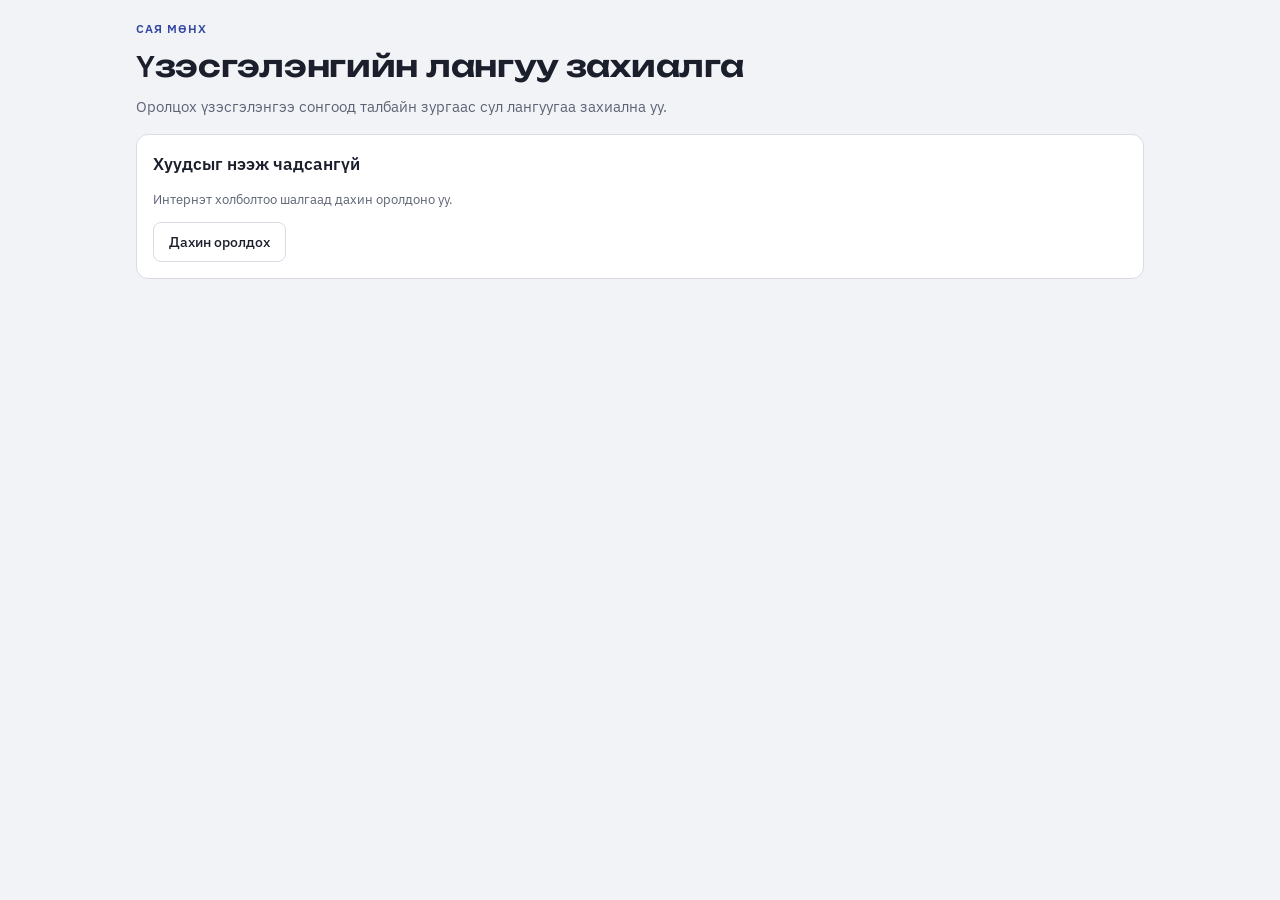
==== index.html @ 0ed8133e "Бүтээгдэхүүний загвар, оролцогчдын автомат сан, ботын 🗂 Оролцогчид шүүлт - Бүтээгдэхүүн хуудас: 8 үз" ====
<!doctype html>
<html lang="mn">
<head>
<meta charset="utf-8">
<meta name="viewport" content="width=device-width,initial-scale=1,viewport-fit=cover">
<title>Лангуу захиалах</title>
<meta name="description" content="Үзэсгэлэнгийн талбайн зургаас сул лангуугаа сонгож онлайнаар захиалаарай.">
<link rel="stylesheet" href="https://fonts.googleapis.com/css2?family=Unbounded:wght@600&family=IBM+Plex+Sans:wght@400;500;600&family=IBM+Plex+Mono:wght@500;600&display=swap">
<link rel="stylesheet" href="style.css?v=4">
</head>
<body>
<div class="wrap">
  <header>
    <p class="eyebrow" id="dates">Лангуу захиалга</p>
    <h1 id="title">Үзэсгэлэнгийн лангуу захиалах</h1>
    <p class="lead" id="lead">Талбайн зургаас ногоон хүрээтэй сул лангуугаа сонгоод 1 минутад захиална.</p>
    <p class="hint" id="about" hidden style="margin-top:8px;max-width:62ch;font-size:14px;white-space:pre-line"></p>
  </header>

  <section id="home" hidden style="display:flex;flex-direction:column;gap:12px"></section>

  <div class="loading" id="loading"><span class="spin"></span><span>Талбайн зургийг ачааллаж байна…</span></div>
  <div class="card" id="fatal" hidden><h2>Хуудсыг нээж чадсангүй</h2><p class="hint" id="fatalMsg"></p><div><button class="btn" id="retry">Дахин оролдох</button></div></div>

  <section class="card" id="pick" hidden aria-labelledby="pickH">
    <div class="row spread"><h2 id="pickH">Лангуугаа сонгоно уу</h2><span class="hint"><b id="freeN" style="color:var(--fg)"></b> сул лангуу</span></div>
    <div class="chips" id="cats" role="group" aria-label="Салбараар шүүх"></div>
    <div class="frame" id="frame"><div class="plan pub" id="plan"><img id="img" alt="Үзэсгэлэнгийн талбайн зураг"><div class="layer" id="layer"></div></div></div>
    <div class="row spread">
      <div class="legend"><span><i style="border-color:var(--free);background:color-mix(in srgb,var(--free) 22%,transparent)"></i>Сул — дарж захиална</span><span><i style="border-color:var(--held);background:color-mix(in srgb,var(--held) 40%,transparent)"></i>Түр барьсан</span><span><i style="border-color:var(--paid);background:color-mix(in srgb,var(--paid) 40%,transparent)"></i>Захиалагдсан</span></div>
      <label class="f" style="flex-direction:row;align-items:center;gap:8px">Томруулах <input id="zoom" type="range" min="100" max="320" step="10" value="100"></label>
    </div>
  </section>

  <section class="panel" id="info" hidden aria-live="polite"></section>

  <section class="card" id="how" hidden>
    <h2>Хэрхэн захиалах вэ</h2>
    <ol class="steps">
      <li><b>Лангуугаа сонгоно</b>Ногоон хүрээтэй лангуу дээр дарахад хэмжээ, салбар, үнэ харагдана.</li>
      <li><b>Мэдээллээ оруулна</b>Байгууллагын нэр, утсаа оруулаад "Захиалах" дарна.</li>
      <li><b id="hHold">48 цаг барьцаалагдана</b>Лангуу танд түр барьцаалагдаж, менежер тантай холбогдоно.</li>
      <li><b id="hAdv">Урьдчилгаа төлнө</b>Урьдчилгаа төлөхөд захиалга баталгаажна.</li>
    </ol>
  </section>
</div>
<div id="toast" hidden></div>

<script src="config.js"></script>
<script src="common.js?v=4"></script>
<script>
const EID = new URLSearchParams(location.search).get("e") || "";
let D = null, sel = null, done = {}, filter = null, zoom = 100, busy = false;
const MINE = "expo-mine-" + EID;
try { done = JSON.parse(store(MINE) || "{}") || {}; } catch (e) { done = {}; }
const catOf = b => D.cats.find(c => c.id === b.cat) || D.cats[0] || { name: "", color: "#ccc", price: 0 };
const byId = id => D.booths.find(b => b.id === id);

const fmtDate = d => d ? d.replace(/-/g, ".") : "";
const range = (a, b) => a && b ? fmtDate(a) + " – " + (a.slice(0, 4) === b.slice(0, 4) ? fmtDate(b).slice(5) : fmtDate(b)) : fmtDate(a || b);
async function home() {
  const org = window.EXPO_ORG || "";
  document.title = (org ? org + " — " : "") + "Лангуу захиалга";
  $("#dates").textContent = org || "Лангуу захиалга"; $("#title").textContent = "Үзэсгэлэнгийн лангуу захиалга";
  const lt = document.querySelector("#loading span:last-child"); if (lt) lt.textContent = "Ачааллаж байна…";
  $("#lead").textContent = "Оролцох үзэсгэлэнгээ сонгоод талбайн зургаас сул лангуугаа захиална уу.";
  try {
    const r = await api("list");
    const open = r.expos.filter(x => x.open);
    if (open.length === 1 && r.expos.length === 1) { location.replace("?e=" + encodeURIComponent(open[0].key)); return; }
    $("#loading").hidden = true; $("#home").hidden = false;
    if (!r.expos.length) { $("#home").innerHTML = '<div class="card"><h2>Одоогоор нээлттэй захиалга алга</h2><p class="hint">Шинэ үзэсгэлэнгийн захиалга нээгдэхэд энд харагдана.</p></div>'; return; }
    $("#home").innerHTML = r.expos.map(x => {
      const pct = x.total ? Math.round((x.total - x.free) / x.total * 100) : 0;
      return '<article class="card expo-card' + (x.poster ? ' has-poster' : '') + '">' + (x.poster ? '<button class="poster" type="button" data-poster="' + esc(x.poster) + '" aria-label="' + esc(x.name) + ' — постерийг томоор харах"><span class="spin"></span></button>' : '') +
        '<div class="expo-body"><span class="pill" style="align-self:flex-start;color:var(--' + (x.open ? "free" : "muted") + ');border-color:var(--' + (x.open ? "free" : "line") + ')">' + (x.open ? "Захиалга нээлттэй" : "Удахгүй") + '</span>' +
        '<h2 style="font-size:19px">' + esc(x.name) + '</h2><p class="hint">' + esc([range(x.start, x.end), x.place].filter(Boolean).join(" · ")) + '</p>' +
        (x.about ? '<p style="margin:0;max-width:62ch;white-space:pre-line">' + esc(x.about) + '</p>' : "") +
        (x.open ? '<div class="bar" aria-hidden="true"><i style="width:' + pct + '%"></i></div><p class="hint"><b style="color:var(--fg)">' + x.free + '</b> / ' + x.total + ' лангуу сул байна</p><div><a class="btn pri" href="?e=' + encodeURIComponent(x.key) + '">Лангуу захиалах →</a></div>'
          : '<p class="hint">Захиалга нээгдэхэд энэ хуудсаар захиалах боломжтой болно.</p>') + "</div></article>";
    }).join("");
    showPosters(r.expos.map(x => x.poster).filter(Boolean));
  } catch (e) { fatal(e.message); }
}

/** Постеруудыг нэг нэгээр ачаална (хуудас эхлээд текстээрээ харагдана). Дарахад томоор нээнэ. */
async function showPosters(ids) {
  for (const id of ids) {
    const btns = document.querySelectorAll('[data-poster="' + id + '"]');
    try {
      const src = await loadPoster(id, ids);
      btns.forEach(b => { b.innerHTML = '<img alt="" src="' + src + '">'; b.onclick = () => zoomPoster(src, b.getAttribute("aria-label")); });
    } catch (e) { btns.forEach(b => b.remove()); }
  }
}
function zoomPoster(src, label) {
  const d = document.createElement("div");
  d.className = "lightbox"; d.setAttribute("role", "dialog"); d.setAttribute("aria-label", label || "Постер");
  d.innerHTML = '<img alt="" src="' + src + '"><button class="btn" type="button">Хаах ✕</button>';
  const close = () => { d.remove(); document.removeEventListener("keydown", key); };
  const key = e => { if (e.key === "Escape") close(); };
  d.onclick = close; document.addEventListener("keydown", key);
  document.body.appendChild(d); d.querySelector("button").focus();
}

async function load(first) {
  if (!EID) { home(); return; }
  try {
    const r = await api("expo", { e: EID });
    const prev = D; D = r;
    if (first) {
      document.title = r.expo.name + " — лангуу захиалах";
      $("#title").textContent = r.expo.name;
      $("#dates").textContent = [range(r.expo.start, r.expo.end), r.expo.place].filter(Boolean).join(" · ") || "Лангуу захиалга";
      if (r.expo.about) { $("#about").textContent = r.expo.about; $("#about").hidden = false; }
      $("#hHold").textContent = r.expo.holdHours + " цаг барьцаалагдана";
      $("#hAdv").textContent = r.expo.advancePct + "% урьдчилгаа төлнө";
      const src = await loadImage(r.expo.imageId);
      $("#img").src = src;
      $("#loading").hidden = true; $("#pick").hidden = false; $("#how").hidden = false;
      const fit = fitBooths(r.booths, $("#frame"), window.innerWidth < 700);
      zoom = fit.zoom; $("#zoom").value = zoom;
      chips(); renderPlan(); requestAnimationFrame(fit.scroll);
    }
    renderPlan();
    const s = sel && byId(sel);
    if (s && prev && !done[s.id]) { const was = prev.booths.find(b => b.id === s.id); if (was && was.status !== s.status) info(); }
  } catch (e) { if (first) fatal(e.message); }
}
function fatal(m) { $("#loading").hidden = true; $("#fatal").hidden = false; $("#fatalMsg").textContent = m; }
$("#retry").onclick = () => { $("#fatal").hidden = true; $("#loading").hidden = false; load(true); };

function renderPlan() {
  $("#plan").style.width = Math.round(Math.max($("#frame").clientWidth - 2, 1) * zoom / 100) + "px";
  $("#layer").innerHTML = D.booths.map(b => '<button class="bt st-' + b.status + (b.id === sel ? " sel" : "") + (filter && b.cat !== filter ? " dim" : "") + '" data-id="' + esc(b.id) + '" style="left:' + b.x + "%;top:" + b.y + "%;width:" + b.w + "%;height:" + b.h + '%" aria-label="' + esc(b.code) + ", " + b.m2 + " м², " + { free: "сул", held: "түр барьсан", sold: "захиалагдсан" }[b.status] + '"></button>').join("");
  $("#freeN").textContent = D.booths.filter(b => b.status === "free" && (!filter || b.cat === filter)).length;
}
function chips() {
  if (D.cats.length < 2) { $("#cats").hidden = true; return; }
  $("#cats").innerHTML = '<button data-c="" aria-pressed="' + !filter + '">Бүх салбар</button>' + D.cats.map(c => '<button data-c="' + esc(c.id) + '" aria-pressed="' + (filter === c.id) + '"><span class="sw" style="background:' + esc(c.color) + '"></span>' + esc(c.name) + (c.price ? " · " + fmt(c.price) + " ₮/м²" : "") + "</button>").join("");
}
$("#cats").onclick = e => { const b = e.target.closest("button"); if (!b) return; filter = b.dataset.c || null; chips(); renderPlan(); };
$("#zoom").oninput = e => { zoom = +e.target.value; renderPlan(); };
window.addEventListener("resize", () => { if (D) renderPlan(); });
$("#layer").addEventListener("click", e => { const bt = e.target.closest(".bt"); if (!bt) return; sel = bt.dataset.id; renderPlan(); info(); setTimeout(() => $("#info").scrollIntoView({ block: "nearest", behavior: "smooth" }), 60); });

function info() {
  const el = $("#info"), b = byId(sel); if (!b) { el.hidden = true; return; }
  const c = catOf(b), adv = Math.round(b.price * D.expo.advancePct / 100), mine = done[b.id];
  let h = '<div class="row spread"><div class="row" style="gap:8px"><span class="code">' + esc(b.code) + "</span>" + pillHtml(mine ? "held" : b.status, true) + '</div><strong style="font-size:20px;font-variant-numeric:tabular-nums">' + fmt(mine ? mine.price : b.price) + " ₮</strong></div>" +
    '<p class="hint" style="margin-top:-6px">' + b.m2 + ' м²' + (c.name ? ' · <span class="sw" style="background:' + esc(c.color) + '"></span> ' + esc(c.name) : "") + "</p>";
  if (mine) {
    h += '<div class="ok"><strong>Захиалга бүртгэгдлээ, баярлалаа!</strong><p class="hint" style="margin-top:4px">' + esc(b.code) + " лангуу " + mine.holdHours + " цагийн турш танд барьцаалагдлаа. Энэ хугацаанд урьдчилгаагаа төлнө үү. Менежер удахгүй тантай холбогдоно.</p></div>" +
      '<div class="kv"><span>Байгууллага</span><b>' + esc(mine.org) + "</b><span>Нийт дүн</span><b>" + fmt(mine.price) + " ₮</b><span>Урьдчилгаа</span><b>" + fmt(mine.advance) + " ₮</b><span>Гүйлгээний утга</span><b>" + esc(b.code + " " + mine.org) + "</b>" + (D.expo.payInfo ? "<span>Данс</span><b>" + esc(D.expo.payInfo) + "</b>" : "") + "</div>";
  } else if (b.status === "free") {
    h += '<form id="bf" class="grid" novalidate>' +
      '<label class="f">Байгууллагын нэр *<input id="fOrg" type="text" autocomplete="organization" placeholder="Өглөө Трейд ХХК"><span class="err" id="eOrg"></span></label>' +
      '<label class="f">Хариуцах хүн<input id="fPer" type="text" autocomplete="name" placeholder="Б. Сараа"></label>' +
      '<label class="f">Утас *<input id="fTel" type="tel" inputmode="numeric" autocomplete="tel" placeholder="99112233"><span class="err" id="eTel"></span></label>' +
      '<label class="f">Имэйл<input id="fMail" type="email" autocomplete="email" placeholder="info@company.mn"><span class="err" id="eMail"></span></label>' +
      (D.products && D.products.length ? '<div class="f" style="grid-column:1/-1"><span>Юу худалдах вэ? * <span class="hint">(' + (D.maxProducts || 3) + ' хүртэл сонгоно)</span></span><div id="fProd"></div><span class="err" id="eProd"></span></div>' : "") +
      '<div class="row" style="grid-column:1/-1"><button class="btn pri" type="submit" id="fBtn">Захиалах</button><span class="hint">Урьдчилгаа ' + fmt(adv) + " ₮ · " + D.expo.holdHours + " цагийн дотор</span></div><span class=\"err\" id=\"eAll\" style=\"grid-column:1/-1\"></span></form>";
  } else h += '<p class="hint">Энэ лангуу ' + (b.status === "held" ? "түр барьцаалагдсан" : "захиалагдсан") + " байна. Ногоон хүрээтэй сул лангуунаас сонгоно уу.</p>";
  el.innerHTML = h; el.hidden = false;
  const f = $("#bf"); if (!f) return;
  const pp = $("#fProd") ? productPicker($("#fProd"), D.products, D.maxProducts, () => { $("#eProd").textContent = ""; $("#eAll").textContent = ""; }) : null;
  ["fOrg", "fTel", "fMail"].forEach(k => { $("#" + k).oninput = () => { $("#e" + k.slice(1)).textContent = ""; $("#eAll").textContent = ""; }; });
  f.onsubmit = async e => {
    e.preventDefault(); if (busy) return;
    const org = $("#fOrg").value.trim(), tel = $("#fTel").value.replace(/[\s-]/g, ""), mail = $("#fMail").value.trim();
    const okTel = /^\d{8}$/.test(tel), okMail = !mail || /^[^@\s]+@[^@\s]+\.[^@\s]+$/.test(mail);
    $("#eOrg").textContent = org ? "" : "Байгууллагын нэрээ оруулна уу"; $("#eTel").textContent = okTel ? "" : "8 оронтой утасны дугаар оруулна уу"; $("#eMail").textContent = okMail ? "" : "Имэйл хаяг буруу байна";
    const pr = pp ? pp.get() : { products: [], other: "" }, okProd = !pp || pr.products.length || pr.other;
    if (pp) $("#eProd").textContent = okProd ? "" : "Юу худалдахаа сонгоно уу";
    if (!org || !okTel || !okMail || !okProd) return;
    busy = true; $("#fBtn").disabled = true; $("#fBtn").textContent = "Илгээж байна…";
    try {
      const r = await api("book", { e: EID, boothId: b.id, org, person: $("#fPer").value.trim(), tel, mail, products: pr.products, other: pr.other });
      done[b.id] = r.booking; store(MINE, JSON.stringify(done)); b.status = "held";
      renderPlan(); info();
    } catch (err) {
      $("#eAll").textContent = err.message; $("#fBtn").disabled = false; $("#fBtn").textContent = "Захиалах";
      if (err.server) load(false);
    } finally { busy = false; }
  };
}

load(true);
setInterval(() => { if (EID && !document.hidden && D && !busy) load(false); }, 60000);
document.addEventListener("visibilitychange", () => { if (EID && !document.hidden && D && !busy) load(false); });
</script>
</body>
</html>
---- style.css ----
/* Layout: one working column; the floor plan image is the main surface, booths are tappable regions over it */
:root{
  --bg:#F2F3F6;--panel:#FFFFFF;--fg:#1B1E2B;--muted:#5D6375;--line:#D9DCE5;
  --accent:#3346A0;--accent-soft:#E2E6F6;--on-accent:#FFFFFF;
  --free:#1F8A4C;--held:#C98A12;--adv:#C2561C;--paid:#B3261E;
  --display:"Unbounded","IBM Plex Sans",system-ui,sans-serif;
  --body:"IBM Plex Sans",system-ui,-apple-system,"Segoe UI",sans-serif;
  --mono:"IBM Plex Mono",ui-monospace,Menlo,Consolas,monospace;
  color-scheme:light;
}
@media (prefers-color-scheme: dark){:root:not([data-theme="light"]){
  --bg:#12141B;--panel:#1A1D27;--fg:#E7E9F0;--muted:#A0A6B8;--line:#2D3142;
  --accent:#93A4F2;--accent-soft:#262D4D;--on-accent:#12141B;
  --free:#4FD18A;--held:#F0B440;--adv:#F28A50;--paid:#F06A62;color-scheme:dark}}
:root[data-theme="dark"]{
  --bg:#12141B;--panel:#1A1D27;--fg:#E7E9F0;--muted:#A0A6B8;--line:#2D3142;
  --accent:#93A4F2;--accent-soft:#262D4D;--on-accent:#12141B;
  --free:#4FD18A;--held:#F0B440;--adv:#F28A50;--paid:#F06A62;color-scheme:dark}
*{box-sizing:border-box}
:root{padding-top:env(safe-area-inset-top,0px);padding-bottom:env(safe-area-inset-bottom,0px)}
body{margin:0;background:var(--bg);color:var(--fg);font-family:var(--body);font-size:15px;line-height:1.55}
img{max-width:100%}
[hidden]{display:none!important}
.wrap{max-width:1040px;margin:0 auto;padding-block:20px 72px;padding-left:max(16px,env(safe-area-inset-left,0px));padding-right:max(16px,env(safe-area-inset-right,0px));display:flex;flex-direction:column;gap:16px}
.eyebrow{font-size:12px;letter-spacing:.08em;text-transform:uppercase;color:var(--accent);font-weight:600;margin:0}
h1{font-family:var(--display);font-weight:600;font-size:clamp(21px,4.2vw,30px);margin:4px 0 0;letter-spacing:-0.01em;text-wrap:balance}
h2{font-size:17px;font-weight:600;margin:0}
.lead{margin:6px 0 0;color:var(--muted);max-width:62ch}
.card{background:var(--panel);border:1px solid var(--line);border-radius:12px;padding:16px;display:flex;flex-direction:column;gap:12px;min-width:0}
.row{display:flex;flex-wrap:wrap;gap:10px;align-items:center}
.spread{justify-content:space-between}
.hint{font-size:13px;color:var(--muted);margin:0}
label.f{display:flex;flex-direction:column;gap:4px;font-size:12px;color:var(--muted);letter-spacing:.02em}
input[type=text],input[type=tel],input[type=email],input[type=number],input[type=date],input[type=password],select{font:15px var(--body);color:var(--fg);background:var(--bg);border:1px solid var(--line);border-radius:8px;padding:10px;width:100%;min-width:0}
input[type=range]{accent-color:var(--accent)}
input[type=color]{width:42px;height:38px;padding:2px;border:1px solid var(--line);border-radius:8px;background:var(--bg)}
.btn{font:500 14px var(--body);border:1px solid var(--line);background:var(--panel);color:var(--fg);padding:10px 15px;border-radius:8px;cursor:pointer;display:inline-flex;align-items:center;gap:6px;text-decoration:none}
.btn.pri{background:var(--accent);border-color:var(--accent);color:var(--on-accent)}
.btn.warn{color:var(--paid);border-color:var(--paid)}
.btn.sm{padding:7px 11px;font-size:13px}
.btn[aria-pressed="true"]{border-color:var(--accent);background:var(--accent-soft);box-shadow:inset 0 0 0 1px var(--accent)}
.btn:disabled{opacity:.55;cursor:wait}
.link{background:none;border:0;padding:0;font:inherit;font-size:13px;color:var(--muted);text-decoration:underline;cursor:pointer}
button:focus-visible,input:focus-visible,select:focus-visible,a:focus-visible{outline:2px solid var(--accent);outline-offset:2px}
.file{position:relative;overflow:hidden}
.file input{position:absolute;inset:0;opacity:0;cursor:pointer;width:100%}
.chips{display:flex;flex-wrap:wrap;gap:6px}
.chips button{display:inline-flex;align-items:center;gap:6px;font:500 13px var(--body);border:1px solid var(--line);background:var(--panel);color:var(--fg);padding:8px 12px;border-radius:99px;cursor:pointer}
.chips button[aria-pressed="true"]{border-color:var(--accent);background:var(--accent-soft);box-shadow:inset 0 0 0 1px var(--accent)}
.sw{width:10px;height:10px;border-radius:3px;display:inline-block;flex:none}
.frame{overflow:auto;border:1px solid var(--line);border-radius:10px;background:var(--bg);max-height:78vh;min-height:120px}
.plan{position:relative;user-select:none;-webkit-user-select:none}
.plan img{display:block;width:100%;height:auto;max-width:none;pointer-events:none}
.layer{position:absolute;inset:0;touch-action:manipulation}
.layer.adding{touch-action:none;cursor:crosshair}
.bt{position:absolute;border:2px solid var(--accent);border-radius:4px;padding:0;cursor:pointer;background:transparent;font:600 11px var(--mono);color:var(--fg);display:flex;align-items:center;justify-content:center}
.bt span{background:var(--panel);padding:0 3px;border-radius:3px}
.bt.sel{border-width:3px;box-shadow:0 0 0 2px var(--panel),0 0 0 5px var(--accent);z-index:2}
.bt.sel.mv{touch-action:none;cursor:move}
.bt .hd{position:absolute;right:-10px;bottom:-10px;width:20px;height:20px;border-radius:50%;background:var(--accent);border:2px solid var(--panel);cursor:nwse-resize;touch-action:none}
.bt.dim{opacity:.18}
.st-free{border-color:var(--accent)}
.pub .st-free{background:color-mix(in srgb,var(--free) 22%,transparent);border-color:var(--free)}
.st-held{background:color-mix(in srgb,var(--held) 40%,transparent);border-color:var(--held)}
.st-adv{background:color-mix(in srgb,var(--adv) 42%,transparent);border-color:var(--adv)}
.st-paid,.st-sold{background:repeating-linear-gradient(135deg,color-mix(in srgb,var(--paid) 55%,transparent) 0 4px,color-mix(in srgb,var(--paid) 28%,transparent) 4px 8px);border-color:var(--paid)}
.pub .st-held,.pub .st-sold{cursor:not-allowed}
.tmp{position:absolute;border:2px dashed var(--accent);background:color-mix(in srgb,var(--accent) 18%,transparent);pointer-events:none}
.legend{display:flex;flex-wrap:wrap;gap:14px;font-size:13px;color:var(--muted)}
.legend i{display:inline-block;width:12px;height:12px;border-radius:3px;margin-right:6px;vertical-align:-1px;border:2px solid}
.panel{border-radius:12px;padding:16px;display:flex;flex-direction:column;gap:12px;background:var(--panel);border:1px solid var(--line)}
.code{font-family:var(--mono);font-size:20px}
.grid{display:grid;grid-template-columns:repeat(auto-fit,minmax(200px,1fr));gap:12px}
.err{color:var(--paid);font-size:12px}
.kv{display:grid;grid-template-columns:auto 1fr;gap:6px 16px;font-size:14px}
.kv span{color:var(--muted)}
.kv b{font-weight:500;font-variant-numeric:tabular-nums;overflow-wrap:anywhere}
.ok{border-left:3px solid var(--free);padding-left:12px;border-radius:0}
.pill{font-size:12px;padding:2px 9px;border-radius:99px;border:1px solid;white-space:nowrap}
.stats{display:grid;grid-template-columns:repeat(auto-fit,minmax(150px,1fr));gap:10px}
.stat{background:var(--bg);border-radius:10px;padding:10px 12px}
.stat span{display:block;font-size:12px;color:var(--muted)}
.stat strong{font-size:19px;font-weight:600;font-variant-numeric:tabular-nums}
.tbl{overflow-x:auto}
table{border-collapse:collapse;width:100%;font-size:14px;font-variant-numeric:tabular-nums}
th{text-align:left;font-weight:500;color:var(--muted);font-size:12px;padding:6px 8px;border-bottom:1px solid var(--line);white-space:nowrap}
td{padding:8px;border-bottom:1px solid var(--line);white-space:nowrap}
tbody tr{cursor:pointer}
tr.on td{background:var(--accent-soft)}
td.num{text-align:right}
td.mono{font-family:var(--mono)}
.loading{display:flex;align-items:center;gap:10px;color:var(--muted);font-size:14px;padding:24px 0}
.spin{width:18px;height:18px;border-radius:50%;border:2px solid var(--line);border-top-color:var(--accent);flex:none}
@media (prefers-reduced-motion:no-preference){.spin{animation:sp 0.8s linear infinite}@keyframes sp{to{transform:rotate(360deg)}}}
.note{background:var(--accent-soft);border-radius:10px;padding:12px 14px;font-size:14px}
#toast{position:fixed;left:50%;transform:translateX(-50%);bottom:calc(16px + env(safe-area-inset-bottom,0px));background:var(--fg);color:var(--bg);padding:10px 16px;border-radius:10px;font-size:14px;max-width:calc(100% - 32px);z-index:50}
.steps{display:grid;grid-template-columns:repeat(auto-fit,minmax(200px,1fr));gap:12px;counter-reset:s;margin:0;padding:0;list-style:none}
.steps li{background:var(--bg);border-radius:10px;padding:12px 14px;counter-increment:s}
.steps li::before{content:counter(s);display:inline-flex;width:24px;height:24px;border-radius:50%;background:var(--accent);color:var(--on-accent);font:600 13px var(--mono);align-items:center;justify-content:center;margin-bottom:6px}
.steps b{display:block;font-weight:600;margin-bottom:2px}
.expo-list{display:grid;grid-template-columns:repeat(auto-fit,minmax(260px,1fr));gap:12px}
.expo-item{text-align:left;font:inherit;color:inherit;background:var(--panel);border:1px solid var(--line);border-radius:12px;padding:14px;cursor:pointer;display:flex;flex-direction:column;gap:6px}
.expo-item:hover{border-color:var(--accent)}
.expo-item b{font-size:16px}
.bar{height:6px;border-radius:99px;background:var(--bg);overflow:hidden}
.bar i{display:block;height:100%;background:var(--accent)}
.cat{display:grid;grid-template-columns:auto 1fr 120px auto;gap:8px;align-items:center;background:var(--bg);border-radius:10px;padding:8px 10px}
@media (max-width:520px){.cat{grid-template-columns:auto 1fr;}.cat .pr{grid-column:1/-1}}
.dirty{color:var(--held);font-size:13px;font-weight:500}

@media (max-width:600px){.chips{flex-wrap:nowrap;overflow-x:auto;padding-bottom:4px;-webkit-overflow-scrolling:touch}.chips button{flex:none}}

/* Нүүр хуудасны үзэсгэлэнгийн карт: постер баруун талд (утсан дээр дээд талд) */
.expo-card{flex-direction:row;align-items:flex-start;gap:20px}
.expo-body{display:flex;flex-direction:column;gap:12px;flex:1;min-width:0}
.expo-card .poster{order:2;flex:0 0 240px;aspect-ratio:3/4;border:1px solid var(--line);border-radius:10px;background:var(--bg);padding:0;overflow:hidden;cursor:zoom-in;display:grid;place-items:center}
.expo-card .poster img{width:100%;height:100%;object-fit:cover;display:block}
@media (max-width:640px){
  .expo-card{flex-direction:column;gap:14px}
  .expo-card .poster{order:0;flex:none;width:100%;aspect-ratio:auto;min-height:180px;max-height:70vh}
  .expo-card .poster img{height:auto;max-height:70vh;object-fit:contain}
}
.lightbox{position:fixed;inset:0;z-index:50;background:rgba(10,12,18,.88);display:flex;flex-direction:column;align-items:center;justify-content:center;gap:12px;padding:16px;cursor:zoom-out}
.lightbox img{max-width:100%;max-height:calc(100vh - 90px);object-fit:contain;border-radius:8px}
.chips.pp-chips{flex-wrap:wrap}
@media (max-width:600px){.chips.pp-chips{flex-wrap:wrap;overflow-x:visible}}
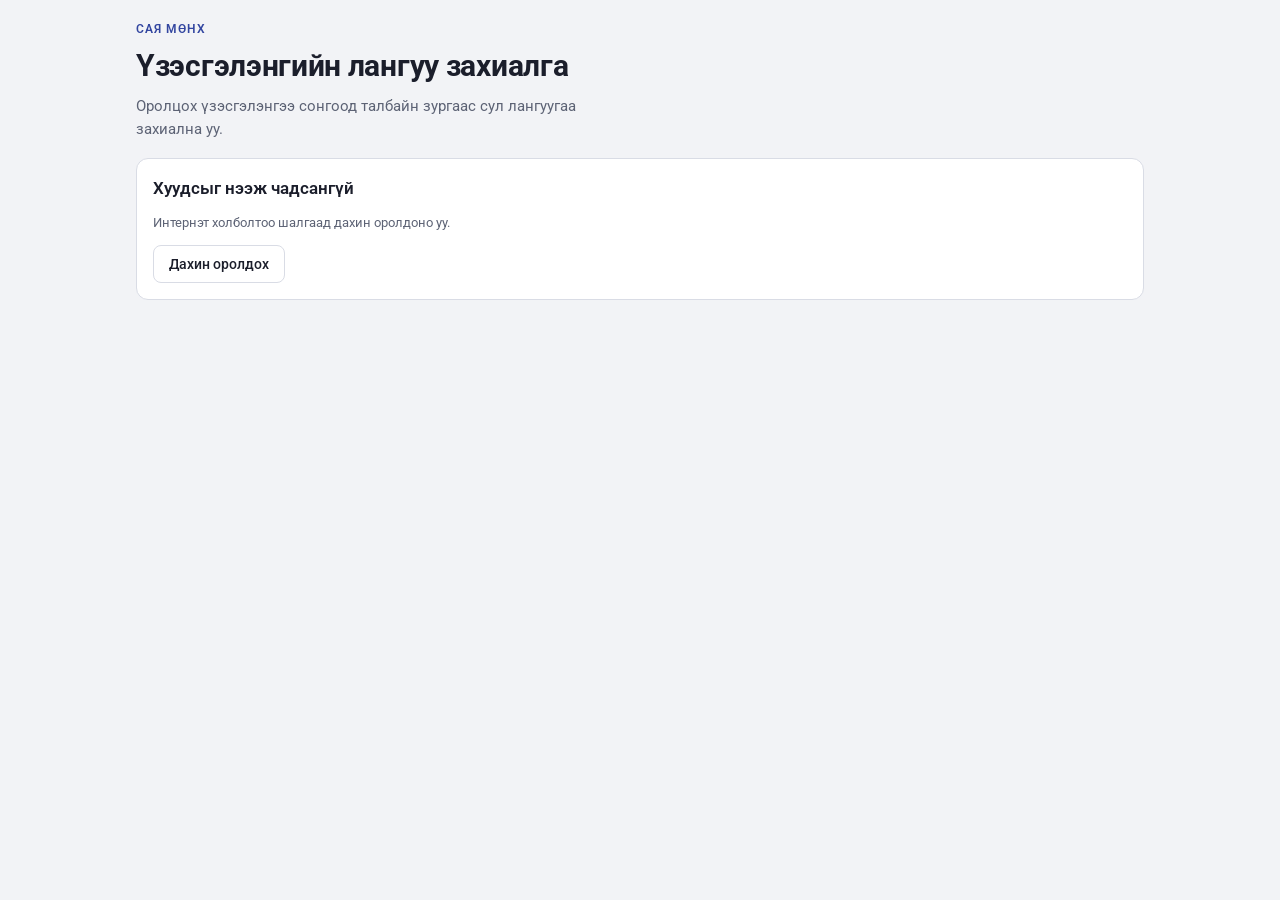
==== commit c6dc8466: "Фонт: бүх хуудсыг Roboto болгов (Ө, Ү үсэг зөв харагдана) Co-Authored-By: Claude Opus 5.5 <noreply@a" ====
--- a/index.html
+++ b/index.html
@@ -5,8 +5,8 @@
 <meta name="viewport" content="width=device-width,initial-scale=1,viewport-fit=cover">
 <title>Лангуу захиалах</title>
 <meta name="description" content="Үзэсгэлэнгийн талбайн зургаас сул лангуугаа сонгож онлайнаар захиалаарай.">
-<link rel="stylesheet" href="https://fonts.googleapis.com/css2?family=Unbounded:wght@600&family=IBM+Plex+Sans:wght@400;500;600&family=IBM+Plex+Mono:wght@500;600&display=swap">
-<link rel="stylesheet" href="style.css?v=4">
+<link rel="stylesheet" href="https://fonts.googleapis.com/css2?family=Roboto:wght@400;500;700&family=Roboto+Mono:wght@500;600&display=swap">
+<link rel="stylesheet" href="style.css?v=5">
 </head>
 <body>
 <div class="wrap">
@@ -152,6 +152,7 @@
   if (mine) {
     h += '<div class="ok"><strong>Захиалга бүртгэгдлээ, баярлалаа!</strong><p class="hint" style="margin-top:4px">' + esc(b.code) + " лангуу " + mine.holdHours + " цагийн турш танд барьцаалагдлаа. Энэ хугацаанд урьдчилгаагаа төлнө үү. Менежер удахгүй тантай холбогдоно.</p></div>" +
       '<div class="kv"><span>Байгууллага</span><b>' + esc(mine.org) + "</b><span>Нийт дүн</span><b>" + fmt(mine.price) + " ₮</b><span>Урьдчилгаа</span><b>" + fmt(mine.advance) + " ₮</b><span>Гүйлгээний утга</span><b>" + esc(b.code + " " + mine.org) + "</b>" + (D.expo.payInfo ? "<span>Данс</span><b>" + esc(D.expo.payInfo) + "</b>" : "") + "</div>";
+    h += '<p class="hint">🎁 Үзэсгэлэнгийн өдрүүдэд хямдрал зарлах бол <a href="promo.html?e=' + encodeURIComponent(EID) + '">энд бүртгүүлээрэй</a> — бид сошиал сувгуудаараа үнэгүй сурталчилна.</p>';
   } else if (b.status === "free") {
     h += '<form id="bf" class="grid" novalidate>' +
       '<label class="f">Байгууллагын нэр *<input id="fOrg" type="text" autocomplete="organization" placeholder="Өглөө Трейд ХХК"><span class="err" id="eOrg"></span></label>' +
--- a/style.css
+++ b/style.css
@@ -3,9 +3,9 @@
   --bg:#F2F3F6;--panel:#FFFFFF;--fg:#1B1E2B;--muted:#5D6375;--line:#D9DCE5;
   --accent:#3346A0;--accent-soft:#E2E6F6;--on-accent:#FFFFFF;
   --free:#1F8A4C;--held:#C98A12;--adv:#C2561C;--paid:#B3261E;
-  --display:"Unbounded","IBM Plex Sans",system-ui,sans-serif;
-  --body:"IBM Plex Sans",system-ui,-apple-system,"Segoe UI",sans-serif;
-  --mono:"IBM Plex Mono",ui-monospace,Menlo,Consolas,monospace;
+  --display:"Roboto",system-ui,-apple-system,"Segoe UI",sans-serif;
+  --body:"Roboto",system-ui,-apple-system,"Segoe UI",sans-serif;
+  --mono:"Roboto Mono",ui-monospace,Menlo,Consolas,monospace;
   color-scheme:light;
 }
 @media (prefers-color-scheme: dark){:root:not([data-theme="light"]){
@@ -23,7 +23,7 @@
 [hidden]{display:none!important}
 .wrap{max-width:1040px;margin:0 auto;padding-block:20px 72px;padding-left:max(16px,env(safe-area-inset-left,0px));padding-right:max(16px,env(safe-area-inset-right,0px));display:flex;flex-direction:column;gap:16px}
 .eyebrow{font-size:12px;letter-spacing:.08em;text-transform:uppercase;color:var(--accent);font-weight:600;margin:0}
-h1{font-family:var(--display);font-weight:600;font-size:clamp(21px,4.2vw,30px);margin:4px 0 0;letter-spacing:-0.01em;text-wrap:balance}
+h1{font-family:var(--display);font-weight:700;font-size:clamp(21px,4.2vw,30px);margin:4px 0 0;letter-spacing:-0.01em;text-wrap:balance}
 h2{font-size:17px;font-weight:600;margin:0}
 .lead{margin:6px 0 0;color:var(--muted);max-width:62ch}
 .card{background:var(--panel);border:1px solid var(--line);border-radius:12px;padding:16px;display:flex;flex-direction:column;gap:12px;min-width:0}
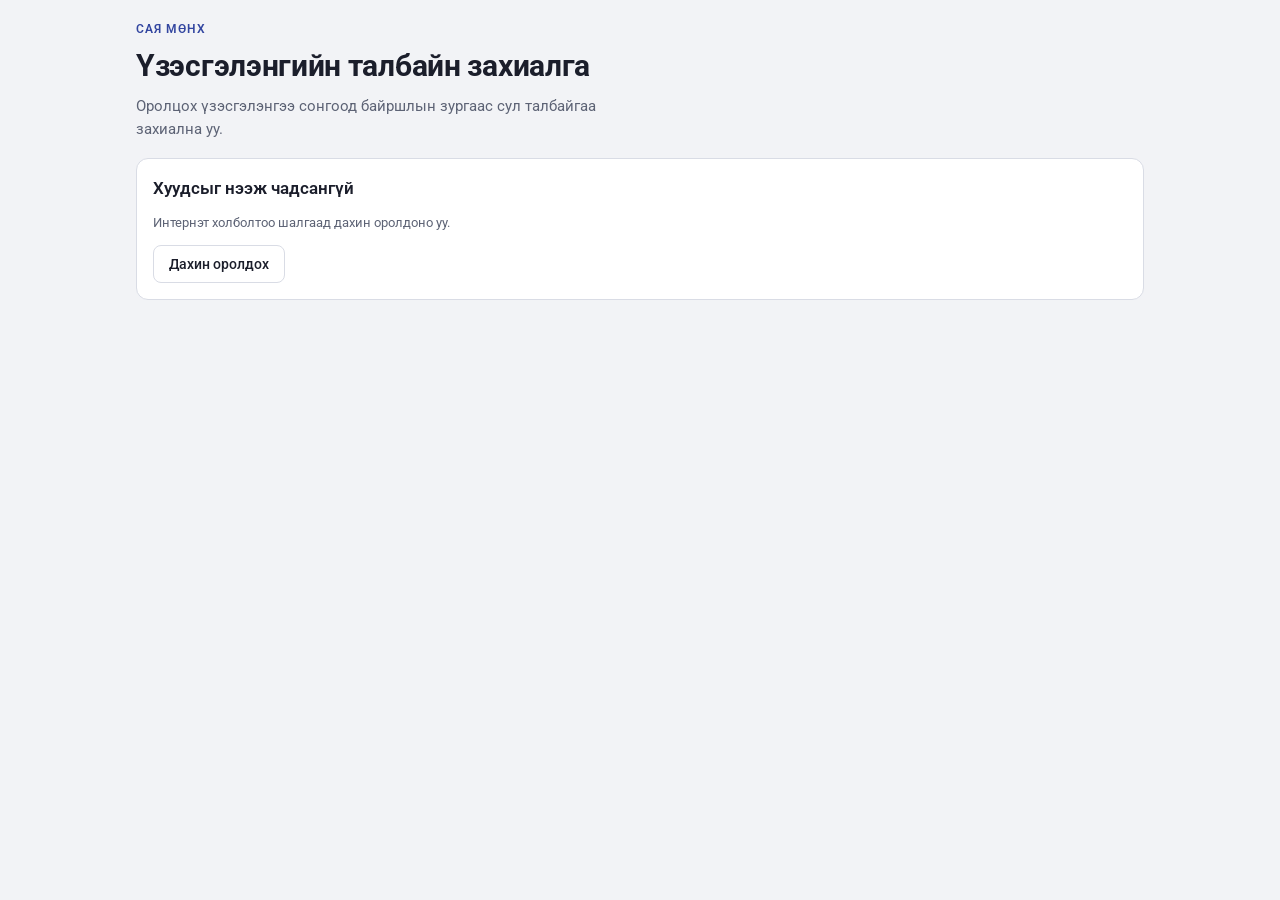
==== commit 64dd8fc6: "Нэр томьёо: лангуу → (үзэсгэлэнгийн) талбай; талбайн зураг → байршлын зураг Co-Authored-By: Claude O" ====
--- a/index.html
+++ b/index.html
@@ -3,29 +3,29 @@
 <head>
 <meta charset="utf-8">
 <meta name="viewport" content="width=device-width,initial-scale=1,viewport-fit=cover">
-<title>Лангуу захиалах</title>
-<meta name="description" content="Үзэсгэлэнгийн талбайн зургаас сул лангуугаа сонгож онлайнаар захиалаарай.">
+<title>Үзэсгэлэнгийн талбай захиалах</title>
+<meta name="description" content="Үзэсгэлэнгийн байршлын зургаас сул талбайгаа сонгож онлайнаар захиалаарай.">
 <link rel="stylesheet" href="https://fonts.googleapis.com/css2?family=Roboto:wght@400;500;700&family=Roboto+Mono:wght@500;600&display=swap">
 <link rel="stylesheet" href="style.css?v=5">
 </head>
 <body>
 <div class="wrap">
   <header>
-    <p class="eyebrow" id="dates">Лангуу захиалга</p>
-    <h1 id="title">Үзэсгэлэнгийн лангуу захиалах</h1>
-    <p class="lead" id="lead">Талбайн зургаас ногоон хүрээтэй сул лангуугаа сонгоод 1 минутад захиална.</p>
+    <p class="eyebrow" id="dates">Талбайн захиалга</p>
+    <h1 id="title">Үзэсгэлэнгийн талбай захиалах</h1>
+    <p class="lead" id="lead">Байршлын зургаас ногоон хүрээтэй сул талбайгаа сонгоод 1 минутад захиална.</p>
     <p class="hint" id="about" hidden style="margin-top:8px;max-width:62ch;font-size:14px;white-space:pre-line"></p>
   </header>
 
   <section id="home" hidden style="display:flex;flex-direction:column;gap:12px"></section>
 
-  <div class="loading" id="loading"><span class="spin"></span><span>Талбайн зургийг ачааллаж байна…</span></div>
+  <div class="loading" id="loading"><span class="spin"></span><span>Байршлын зургийг ачааллаж байна…</span></div>
   <div class="card" id="fatal" hidden><h2>Хуудсыг нээж чадсангүй</h2><p class="hint" id="fatalMsg"></p><div><button class="btn" id="retry">Дахин оролдох</button></div></div>
 
   <section class="card" id="pick" hidden aria-labelledby="pickH">
-    <div class="row spread"><h2 id="pickH">Лангуугаа сонгоно уу</h2><span class="hint"><b id="freeN" style="color:var(--fg)"></b> сул лангуу</span></div>
+    <div class="row spread"><h2 id="pickH">Талбайгаа сонгоно уу</h2><span class="hint"><b id="freeN" style="color:var(--fg)"></b> сул талбай</span></div>
     <div class="chips" id="cats" role="group" aria-label="Салбараар шүүх"></div>
-    <div class="frame" id="frame"><div class="plan pub" id="plan"><img id="img" alt="Үзэсгэлэнгийн талбайн зураг"><div class="layer" id="layer"></div></div></div>
+    <div class="frame" id="frame"><div class="plan pub" id="plan"><img id="img" alt="Үзэсгэлэнгийн байршлын зураг"><div class="layer" id="layer"></div></div></div>
     <div class="row spread">
       <div class="legend"><span><i style="border-color:var(--free);background:color-mix(in srgb,var(--free) 22%,transparent)"></i>Сул — дарж захиална</span><span><i style="border-color:var(--held);background:color-mix(in srgb,var(--held) 40%,transparent)"></i>Түр барьсан</span><span><i style="border-color:var(--paid);background:color-mix(in srgb,var(--paid) 40%,transparent)"></i>Захиалагдсан</span></div>
       <label class="f" style="flex-direction:row;align-items:center;gap:8px">Томруулах <input id="zoom" type="range" min="100" max="320" step="10" value="100"></label>
@@ -37,9 +37,9 @@
   <section class="card" id="how" hidden>
     <h2>Хэрхэн захиалах вэ</h2>
     <ol class="steps">
-      <li><b>Лангуугаа сонгоно</b>Ногоон хүрээтэй лангуу дээр дарахад хэмжээ, салбар, үнэ харагдана.</li>
+      <li><b>Талбайгаа сонгоно</b>Ногоон хүрээтэй талбай дээр дарахад хэмжээ, салбар, үнэ харагдана.</li>
       <li><b>Мэдээллээ оруулна</b>Байгууллагын нэр, утсаа оруулаад "Захиалах" дарна.</li>
-      <li><b id="hHold">48 цаг барьцаалагдана</b>Лангуу танд түр барьцаалагдаж, менежер тантай холбогдоно.</li>
+      <li><b id="hHold">48 цаг барьцаалагдана</b>Талбай танд түр барьцаалагдаж, менежер тантай холбогдоно.</li>
       <li><b id="hAdv">Урьдчилгаа төлнө</b>Урьдчилгаа төлөхөд захиалга баталгаажна.</li>
     </ol>
   </section>
@@ -49,7 +49,9 @@
 <script src="config.js"></script>
 <script src="common.js?v=4"></script>
 <script>
-const EID = new URLSearchParams(location.search).get("e") || "";
+// Үзэсгэлэнгийн код: ?e=код эсвэл цэвэр хаяг /код (404.html дамжуулна)
+const PATH_ID = location.pathname.replace(/^\/+|\/+$/g, "").split("/").pop();
+const EID = new URLSearchParams(location.search).get("e") || (PATH_ID && !/\./.test(PATH_ID) && PATH_ID !== "expo-booking" ? decodeURIComponent(PATH_ID) : "");
 let D = null, sel = null, done = {}, filter = null, zoom = 100, busy = false;
 const MINE = "expo-mine-" + EID;
 try { done = JSON.parse(store(MINE) || "{}") || {}; } catch (e) { done = {}; }
@@ -60,14 +62,14 @@
 const range = (a, b) => a && b ? fmtDate(a) + " – " + (a.slice(0, 4) === b.slice(0, 4) ? fmtDate(b).slice(5) : fmtDate(b)) : fmtDate(a || b);
 async function home() {
   const org = window.EXPO_ORG || "";
-  document.title = (org ? org + " — " : "") + "Лангуу захиалга";
-  $("#dates").textContent = org || "Лангуу захиалга"; $("#title").textContent = "Үзэсгэлэнгийн лангуу захиалга";
+  document.title = (org ? org + " — " : "") + "Талбайн захиалга";
+  $("#dates").textContent = org || "Талбайн захиалга"; $("#title").textContent = "Үзэсгэлэнгийн талбайн захиалга";
   const lt = document.querySelector("#loading span:last-child"); if (lt) lt.textContent = "Ачааллаж байна…";
-  $("#lead").textContent = "Оролцох үзэсгэлэнгээ сонгоод талбайн зургаас сул лангуугаа захиална уу.";
+  $("#lead").textContent = "Оролцох үзэсгэлэнгээ сонгоод байршлын зургаас сул талбайгаа захиална уу.";
   try {
     const r = await api("list");
     const open = r.expos.filter(x => x.open);
-    if (open.length === 1 && r.expos.length === 1) { location.replace("?e=" + encodeURIComponent(open[0].key)); return; }
+    if (open.length === 1 && r.expos.length === 1) { location.replace(encodeURIComponent(open[0].key)); return; }
     $("#loading").hidden = true; $("#home").hidden = false;
     if (!r.expos.length) { $("#home").innerHTML = '<div class="card"><h2>Одоогоор нээлттэй захиалга алга</h2><p class="hint">Шинэ үзэсгэлэнгийн захиалга нээгдэхэд энд харагдана.</p></div>'; return; }
     $("#home").innerHTML = r.expos.map(x => {
@@ -76,7 +78,7 @@
         '<div class="expo-body"><span class="pill" style="align-self:flex-start;color:var(--' + (x.open ? "free" : "muted") + ');border-color:var(--' + (x.open ? "free" : "line") + ')">' + (x.open ? "Захиалга нээлттэй" : "Удахгүй") + '</span>' +
         '<h2 style="font-size:19px">' + esc(x.name) + '</h2><p class="hint">' + esc([range(x.start, x.end), x.place].filter(Boolean).join(" · ")) + '</p>' +
         (x.about ? '<p style="margin:0;max-width:62ch;white-space:pre-line">' + esc(x.about) + '</p>' : "") +
-        (x.open ? '<div class="bar" aria-hidden="true"><i style="width:' + pct + '%"></i></div><p class="hint"><b style="color:var(--fg)">' + x.free + '</b> / ' + x.total + ' лангуу сул байна</p><div><a class="btn pri" href="?e=' + encodeURIComponent(x.key) + '">Лангуу захиалах →</a></div>'
+        (x.open ? '<div class="bar" aria-hidden="true"><i style="width:' + pct + '%"></i></div><p class="hint"><b style="color:var(--fg)">' + x.free + '</b> / ' + x.total + ' талбай сул байна</p><div><a class="btn pri" href="' + encodeURIComponent(x.key) + '">Талбай захиалах →</a></div>'
           : '<p class="hint">Захиалга нээгдэхэд энэ хуудсаар захиалах боломжтой болно.</p>') + "</div></article>";
     }).join("");
     showPosters(r.expos.map(x => x.poster).filter(Boolean));
@@ -109,9 +111,9 @@
     const r = await api("expo", { e: EID });
     const prev = D; D = r;
     if (first) {
-      document.title = r.expo.name + " — лангуу захиалах";
+      document.title = r.expo.name + " — үзэсгэлэнгийн талбай захиалах";
       $("#title").textContent = r.expo.name;
-      $("#dates").textContent = [range(r.expo.start, r.expo.end), r.expo.place].filter(Boolean).join(" · ") || "Лангуу захиалга";
+      $("#dates").textContent = [range(r.expo.start, r.expo.end), r.expo.place].filter(Boolean).join(" · ") || "Талбайн захиалга";
       if (r.expo.about) { $("#about").textContent = r.expo.about; $("#about").hidden = false; }
       $("#hHold").textContent = r.expo.holdHours + " цаг барьцаалагдана";
       $("#hAdv").textContent = r.expo.advancePct + "% урьдчилгаа төлнө";
@@ -150,18 +152,18 @@
   let h = '<div class="row spread"><div class="row" style="gap:8px"><span class="code">' + esc(b.code) + "</span>" + pillHtml(mine ? "held" : b.status, true) + '</div><strong style="font-size:20px;font-variant-numeric:tabular-nums">' + fmt(mine ? mine.price : b.price) + " ₮</strong></div>" +
     '<p class="hint" style="margin-top:-6px">' + b.m2 + ' м²' + (c.name ? ' · <span class="sw" style="background:' + esc(c.color) + '"></span> ' + esc(c.name) : "") + "</p>";
   if (mine) {
-    h += '<div class="ok"><strong>Захиалга бүртгэгдлээ, баярлалаа!</strong><p class="hint" style="margin-top:4px">' + esc(b.code) + " лангуу " + mine.holdHours + " цагийн турш танд барьцаалагдлаа. Энэ хугацаанд урьдчилгаагаа төлнө үү. Менежер удахгүй тантай холбогдоно.</p></div>" +
+    h += '<div class="ok"><strong>Захиалга бүртгэгдлээ, баярлалаа!</strong><p class="hint" style="margin-top:4px">' + esc(b.code) + " талбай " + mine.holdHours + " цагийн турш танд барьцаалагдлаа. Энэ хугацаанд урьдчилгаагаа төлнө үү. Менежер удахгүй тантай холбогдоно.</p></div>" +
       '<div class="kv"><span>Байгууллага</span><b>' + esc(mine.org) + "</b><span>Нийт дүн</span><b>" + fmt(mine.price) + " ₮</b><span>Урьдчилгаа</span><b>" + fmt(mine.advance) + " ₮</b><span>Гүйлгээний утга</span><b>" + esc(b.code + " " + mine.org) + "</b>" + (D.expo.payInfo ? "<span>Данс</span><b>" + esc(D.expo.payInfo) + "</b>" : "") + "</div>";
-    h += '<p class="hint">🎁 Үзэсгэлэнгийн өдрүүдэд хямдрал зарлах бол <a href="promo.html?e=' + encodeURIComponent(EID) + '">энд бүртгүүлээрэй</a> — бид сошиал сувгуудаараа үнэгүй сурталчилна.</p>';
+    h += '<p class="hint">🎁 Үзэсгэлэнгийн өдрүүдэд хямдрал зарлах бол <a href="promo.html?e=' + encodeURIComponent(EID) + '">энд бүртгүүлээрэй</a> — бид сошиал сувгуудаараа сурталчилна.</p>';
   } else if (b.status === "free") {
     h += '<form id="bf" class="grid" novalidate>' +
       '<label class="f">Байгууллагын нэр *<input id="fOrg" type="text" autocomplete="organization" placeholder="Өглөө Трейд ХХК"><span class="err" id="eOrg"></span></label>' +
       '<label class="f">Хариуцах хүн<input id="fPer" type="text" autocomplete="name" placeholder="Б. Сараа"></label>' +
       '<label class="f">Утас *<input id="fTel" type="tel" inputmode="numeric" autocomplete="tel" placeholder="99112233"><span class="err" id="eTel"></span></label>' +
-      '<label class="f">Имэйл<input id="fMail" type="email" autocomplete="email" placeholder="info@company.mn"><span class="err" id="eMail"></span></label>' +
+      '<label class="f">Имэйл (заавал биш)<input id="fMail" type="email" autocomplete="email" placeholder="info@company.mn"><span class="err" id="eMail"></span></label>' +
       (D.products && D.products.length ? '<div class="f" style="grid-column:1/-1"><span>Юу худалдах вэ? * <span class="hint">(' + (D.maxProducts || 3) + ' хүртэл сонгоно)</span></span><div id="fProd"></div><span class="err" id="eProd"></span></div>' : "") +
       '<div class="row" style="grid-column:1/-1"><button class="btn pri" type="submit" id="fBtn">Захиалах</button><span class="hint">Урьдчилгаа ' + fmt(adv) + " ₮ · " + D.expo.holdHours + " цагийн дотор</span></div><span class=\"err\" id=\"eAll\" style=\"grid-column:1/-1\"></span></form>";
-  } else h += '<p class="hint">Энэ лангуу ' + (b.status === "held" ? "түр барьцаалагдсан" : "захиалагдсан") + " байна. Ногоон хүрээтэй сул лангуунаас сонгоно уу.</p>";
+  } else h += '<p class="hint">Энэ талбай ' + (b.status === "held" ? "түр барьцаалагдсан" : "захиалагдсан") + " байна. Ногоон хүрээтэй сул талбайгаас сонгоно уу.</p>";
   el.innerHTML = h; el.hidden = false;
   const f = $("#bf"); if (!f) return;
   const pp = $("#fProd") ? productPicker($("#fProd"), D.products, D.maxProducts, () => { $("#eProd").textContent = ""; $("#eAll").textContent = ""; }) : null;
@@ -169,7 +171,7 @@
   f.onsubmit = async e => {
     e.preventDefault(); if (busy) return;
     const org = $("#fOrg").value.trim(), tel = $("#fTel").value.replace(/[\s-]/g, ""), mail = $("#fMail").value.trim();
-    const okTel = /^\d{8}$/.test(tel), okMail = !mail || /^[^@\s]+@[^@\s]+\.[^@\s]+$/.test(mail);
+    const okTel = /^\d{8}$/.test(tel), okMail = true; // имэйл заавал биш, буруу бичсэн ч захиалгыг саатуулахгүй
     $("#eOrg").textContent = org ? "" : "Байгууллагын нэрээ оруулна уу"; $("#eTel").textContent = okTel ? "" : "8 оронтой утасны дугаар оруулна уу"; $("#eMail").textContent = okMail ? "" : "Имэйл хаяг буруу байна";
     const pr = pp ? pp.get() : { products: [], other: "" }, okProd = !pp || pr.products.length || pr.other;
     if (pp) $("#eProd").textContent = okProd ? "" : "Юу худалдахаа сонгоно уу";
